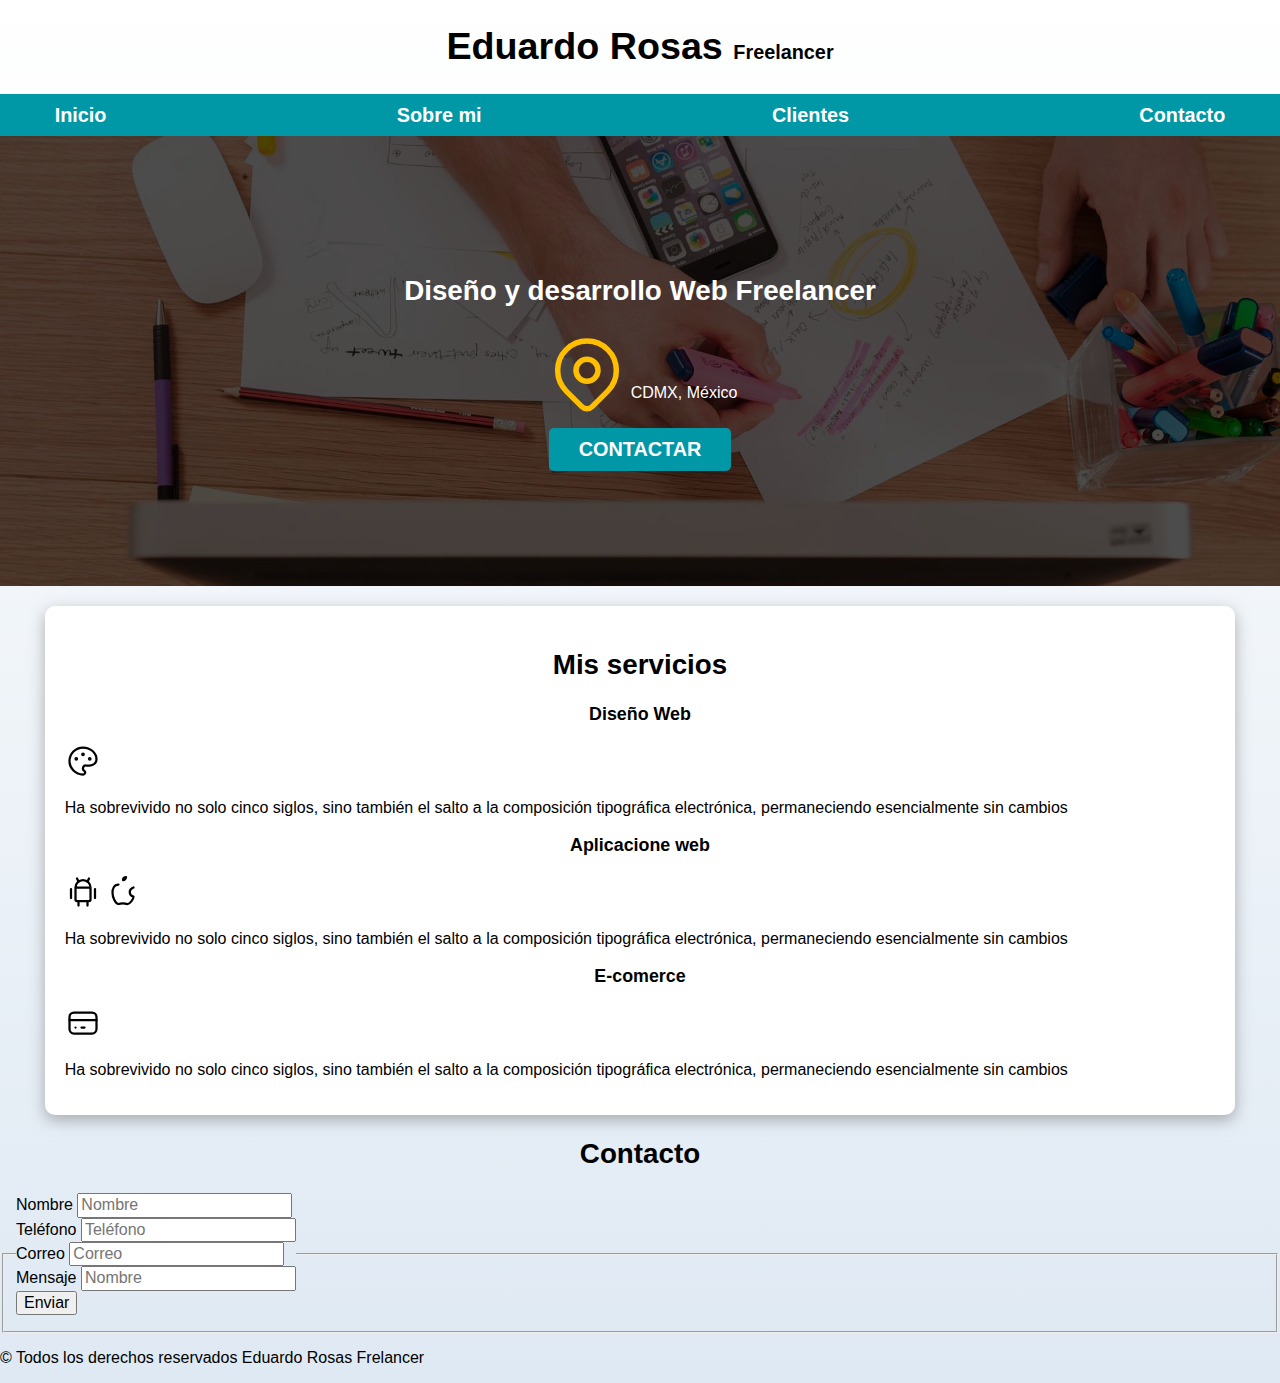
==== index.html @ 4a0cc8dc "creando div para seccionar los servicios" ====
<!DOCTYPE html>
<html lang="en">
<head>
    <meta charset="UTF-8">
    <meta http-equiv="X-UA-Compatible" content="IE=edge">
    <meta name="viewport" content="width=device-width, initial-scale=1.0">
    <title>Diseñador Freelancer</title>
    <link rel="preload" href="/css/normalize.css" as="style">
    <link rel="stylesheet" href="/css/normalize.css">
    <link rel="preconnect" href="https://fonts.googleapis.com">
    <link rel="preconnect" href="https://fonts.gstatic.com" crossorigin>
    <link href="https://fonts.googleapis.com/css2? 
    family=Krub:wght@700&family=Raleway:wght@200&display=swap" rel="stylesheet">
    <link rel="preload" href="/css/style.css" as="style">
    <link href="/css/style.css" rel="stylesheet">
</head>
<body>
    <header>
        <h1 class="titulo">Eduardo Rosas <span>Freelancer</span></h1>
    </header>
    <!-- asi se comenta en html-->
    <div class="nav-bg">
        <nav class="navegacion-principal contenedor">
            <a href="#">Inicio</a>
            <a href="#">Sobre mi</a>
            <a href="#">Clientes</a>
            <a href="#">Contacto</a>
        </nav>
    </div>

    <section class="hero">
        <div class="contenido-hero">
            <h2>Diseño y desarrollo Web <span> Freelancer </span></span></h2>
            
            <div class="ubicacion">
                <svg xmlns="http://www.w3.org/2000/svg" class="icon icon-tabler icon-tabler-map-pin" width="88" 
                height="88" viewBox="0 0 24 24" stroke-width="1.5" stroke="#ffbf00" fill="none" stroke- 
                linecap="round" stroke-linejoin="round">
                    <path stroke="none" d="M0 0h24v24H0z" fill="none"/>
                    <circle cx="12" cy="11" r="3" />
                    <path d="M17.657 16.657l-4.243 4.243a2 2 0 0 1 -2.827 0l-4.244 -4.243a8 8 0 1 1 11.314 0z"/>
                </svg>
            <p>CDMX, México</p>
            </div>  
            
            <a class="boton" href="#">Contactar</a>
        </div> <!-- .contenido-hero-->
    </section>

    <main class="contenedor sombra"> 
        <div class="servicios">
            <h2>Mis servicios</h2>
            <section>
                <h3>Diseño Web</h3>
                <svg xmlns="http://www.w3.org/2000/svg" class="icon icon-tabler icon-tabler-palette" 
                width="36" height="36" viewBox="0 0 24 24" stroke-width="1.5" stroke="#000000" fill="none" 
                stroke-linecap="round" stroke-linejoin="round">
                    <path stroke="none" d="M0 0h24v24H0z" fill="none"/>
                    <path d="M12 21a9 9 0 1 1 0 -18a9 8 0 0 1 9 8a4.5 4 0 0 1 -4.5 4h-2.5a2 2 0 0 0 -1 
                    3.75a1.3 1.3 0 0 1 -1 2.25" />
                    <circle cx="7.5" cy="10.5" r=".5" fill="currentColor" />
                    <circle cx="12" cy="7.5" r=".5" fill="currentColor" />
                    <circle cx="16.5" cy="10.5" r=".5" fill="currentColor" />
                </svg>
                <p>Ha sobrevivido no solo cinco siglos, sino también el salto a la composición tipográfica 
                electrónica, permaneciendo esencialmente sin cambios</p>
            </section>
            
            <section>
                <h3>Aplicacione web</h3>
                <svg xmlns="http://www.w3.org/2000/svg" class="icon icon-tabler icon-tabler-brand-android" 
                width="36" height="36" viewBox="0 0 24 24" stroke-width="1.5" stroke="#000000" fill="none" 
                stroke-linecap="round" stroke-linejoin="round">
                    <path stroke="none" d="M0 0h24v24H0z" fill="none"/>
                    <line x1="4" y1="10" x2="4" y2="16" />
                    <line x1="20" y1="10" x2="20" y2="16" />
                    <path d="M7 9h10v8a1 1 0 0 1 -1 1h-8a1 1 0 0 1 -1 -1v-8a5 5 0 0 1 10 0" />
                    <line x1="8" y1="3" x2="9" y2="5" />
                    <line x1="16" y1="3" x2="15" y2="5" />
                    <line x1="9" y1="18" x2="9" y2="21" />
                    <line x1="15" y1="18" x2="15" y2="21" />
                </svg>

                <svg xmlns="http://www.w3.org/2000/svg" class="icon icon-tabler icon-tabler-brand-apple" 
                width="36" height="36" viewBox="0 0 24 24" stroke-width="1.5" stroke="#000000" 
                fill="none" stroke-linecap="round" stroke-linejoin="round">
                    <path stroke="none" d="M0 0h24v24H0z" fill="none"/>
                    <path d="M9 7c-3 0 -4 3 -4 5.5c0 3 2 7.5 4 7.5c1.088 -.046 1.679 -.5 3 -.5c1.312 0 1.5 
                    .5 3 .5s4 -3 4 -5c-.028 -.01 -2.472 -.403 -2.5 -3c-.019 -2.17 2.416 -2.954 2.5 -3c- 
                    1.023 -1.492 -2.951 -1.963 -3.5 -2c-1.433 -.111 -2.83 1 -3.5 1c-.68 0 -1.9 -1 -3 -1z" 
                    />
                    <path d="M12 4a2 2 0 0 0 2 -2a2 2 0 0 0 -2 2" />
                </svg>
                <p>Ha sobrevivido no solo cinco siglos, sino también el salto a la composición tipográfica 
                electrónica, permaneciendo esencialmente sin cambios</p>
            </section>

            <section>
                <h3>E-comerce</h3>
                <svg xmlns="http://www.w3.org/2000/svg" class="icon icon-tabler icon-tabler-credit-card" 
                width="36" height="36" viewBox="0 0 24 24" stroke-width="1.5" stroke="#000000" fill="none" 
                stroke-linecap="round" stroke-linejoin="round">
                    <path stroke="none" d="M0 0h24v24H0z" fill="none"/>
                    <rect x="3" y="5" width="18" height="14" rx="3" />
                    <line x1="3" y1="10" x2="21" y2="10" />
                    <line x1="7" y1="15" x2="7.01" y2="15" />
                    <line x1="11" y1="15" x2="13" y2="15" />
                </svg>
                <p>Ha sobrevivido no solo cinco siglos, sino también el salto a la composición tipográfica 
                electrónica, permaneciendo esencialmente sin cambios</p>
            </section>
        </div> <!-- .servicios -->
    </main>

    <section>
        <h2>Contacto</h2>
        <form>
            <fieldset>
                <legend>

                    <div>
                        <label>Nombre</label>
                        <input type="text" placeholder="Nombre">                        
                    </div>

                    <div>
                        <label>Teléfono</label>
                        <input type="tel" placeholder="Teléfono">                        
                    </div>

                    <div>
                        <label>Correo</label>
                        <input type="email" placeholder="Correo">                        
                    </div>

                    <div>
                        <label>Mensaje</label>
                        <input type="text" placeholder="Nombre">                        
                    </div>

                    <div>                    
                        <input type="submit" value="Enviar">
                    </div>
                    
                </legend>
            </fieldset>
        </form>
    </section>

    <footer>
        <p>&#169; Todos los derechos reservados Eduardo Rosas Frelancer</p>
    </footer>

</body>
</html>
---- css/style.css ----
:root {
    --blanco:#ffffff;
    --oscuro: #212121;
    --primario: #ffc107;
    --secundario: #0097a7;
    --gris: #757575;
}

/*   Globales   */
html {
    font-size: 62%;
    box-sizing: border-box; /*   Hack para Box Model**/
}

*, *:before, *:after {/* el * seleciona todos elementos*/
    box-sizing: inherit;
}

body {
    font-size: 16px; /*1rem = 10px*/
    font-family: 'Krub', sans-serif;
    background-image: linear-gradient(to top, #DFE9F3 0%, var(--blanco) 100%); /*Degradado /De abajo arriba*/
}

.contenedor{
    max-width: 120rem; /*barra toma el espaco disponible si no el 100%*/
    margin: 0 auto;
}
                
.boton { /*boton debajo de icono CDMX*/
    background-color: var(--secundario); /*fondo*/
    color: var(--blanco); /*color del texto*/
    padding: 1rem 3rem; /*volumen de adentro para afuera*/
    margin-top: 1rem;/*separación ariba a bajo*/
    font-size: 2rem; /*fuente*/
    text-decoration: none; /*elimiar subrayado*/
    text-transform: uppercase; /*mayus*/
    font-weight: bold;/*texto en  negritas*/
    border-radius: .5rem; /*borde de las esquinas boton*/
    width: 90%; /*se extienda a lo largo*/
    text-align: center; /*centrado*/
}

@media (min-width: 480px) {
    .boton {
        width: auto; /*se  receta el valor de width del .boton*/
    }
}

.sombra {
    box-shadow: 0px 5px 15px 0px rgba(112,112,112,0.54);
    background-color: var(--blanco);
    padding: 2rem;
    border-radius: 1rem;
}

/* Tipografia  */
h1 {
    font-size: 3.8rem
}

h2 {
    font-size: 2.8rem
}

h3 {
    font-size: 1.8rem;
}

h1, h2, h3 {
    text-align: center; /*texto centrado*/
    }

/*  Titulos  */

.titulo span{
    font-size: 2rem;/*Hacerlo pequeño*/
}

/* Navegacion proncipal */

.nav-bg{/*alargamiento de navegacion*/
    background-color: var(--secundario);
}
.navegacion-principal {
    display: flex;
    flex-direction: column; /*se columna se hace pequeño */
}

@media (min-width: 768px) {
    .navegacion-principal {
        flex-direction: row;
        justify-content: space-between; /*da espacio a barra de navegacion*/
    }
}

.navegacion-principal a{ /*menu o enlaces*/
    display: block; /*centar el texto*/
    text-align: center; /*centar el texto*/
    color: var(--blanco);
    text-decoration: none; /*elimina el subrayado*/
    font-size: 2rem; /*tamaño de letra*/
    font-weight: 700; /*bold = negritas*/
    padding: 1rem; /*espacio de afuera hacia dentro */
}

.navegacion-principal a:hover{/*pseudo clases que inspeciona al elemento*/
    background-color: var(--primario); /*fondo amarillo de la barra*/
    color: var(--oscuro); /*hacer cambiar negro*/
}

/* Hero  imagen detras de freelancer */
.hero {
    background-image: url(../img/hero.jpg);
    background-repeat: no-repeat; /*no repetir img cuando esta pequeña*/
    background-size: cover;/*definir el tamaño y cover toma todo el ancho*/
    height: 450px;
    position: relative; /*para que el  hijo se posicione de forma absoluta*/
    margin-bottom: 2rem; /*La img de fondo es separada de mis servicio*/
}

.contenido-hero{
    position: absolute;
    background-color: rgba(0, 0, 0, .7); /*anterior*/
    background-color: rgb(0 0 0 / 70%); /*no la soportan todo slo navegadores*/
    width: 100%;
    height: 100%;

    /*codigo para aplciar vertical y horizontal*/
    display: flex; /*linea horozontales*/
    flex-direction: column; /*de arriba en forma horizontal*/
    align-items: center; /*centra el  contenido abajo pero se requiere el colum*/
    justify-content: center; /*centra todo el texto*/
}

.contenido-hero h2,
.contenido-hero p {
    color: var(--blanco); /*color al texto*/
}


.contenido-hero .ubicacion {
    display: flex; /*junta un con otro arriba*/ /*alineado horizontalmente*/
    align-items: flex-end;/*alinea vercalmente hacia abajo */
}
---- css/style.css ----
:root {
    --blanco:#ffffff;
    --oscuro: #212121;
    --primario: #ffc107;
    --secundario: #0097a7;
    --gris: #757575;
}

/*   Globales   */
html {
    font-size: 62%;
    box-sizing: border-box; /*   Hack para Box Model**/
}

*, *:before, *:after {/* el * seleciona todos elementos*/
    box-sizing: inherit;
}

body {
    font-size: 16px; /*1rem = 10px*/
    font-family: 'Krub', sans-serif;
    background-image: linear-gradient(to top, #DFE9F3 0%, var(--blanco) 100%); /*Degradado /De abajo arriba*/
}

.contenedor{
    max-width: 120rem; /*barra toma el espaco disponible si no el 100%*/
    margin: 0 auto;
}
                
.boton { /*boton debajo de icono CDMX*/
    background-color: var(--secundario); /*fondo*/
    color: var(--blanco); /*color del texto*/
    padding: 1rem 3rem; /*volumen de adentro para afuera*/
    margin-top: 1rem;/*separación ariba a bajo*/
    font-size: 2rem; /*fuente*/
    text-decoration: none; /*elimiar subrayado*/
    text-transform: uppercase; /*mayus*/
    font-weight: bold;/*texto en  negritas*/
    border-radius: .5rem; /*borde de las esquinas boton*/
    width: 90%; /*se extienda a lo largo*/
    text-align: center; /*centrado*/
}

@media (min-width: 480px) {
    .boton {
        width: auto; /*se  receta el valor de width del .boton*/
    }
}

.sombra {
    box-shadow: 0px 5px 15px 0px rgba(112,112,112,0.54);
    background-color: var(--blanco);
    padding: 2rem;
    border-radius: 1rem;
}

/* Tipografia  */
h1 {
    font-size: 3.8rem
}

h2 {
    font-size: 2.8rem
}

h3 {
    font-size: 1.8rem;
}

h1, h2, h3 {
    text-align: center; /*texto centrado*/
    }

/*  Titulos  */

.titulo span{
    font-size: 2rem;/*Hacerlo pequeño*/
}

/* Navegacion proncipal */

.nav-bg{/*alargamiento de navegacion*/
    background-color: var(--secundario);
}
.navegacion-principal {
    display: flex;
    flex-direction: column; /*se columna se hace pequeño */
}

@media (min-width: 768px) {
    .navegacion-principal {
        flex-direction: row;
        justify-content: space-between; /*da espacio a barra de navegacion*/
    }
}

.navegacion-principal a{ /*menu o enlaces*/
    display: block; /*centar el texto*/
    text-align: center; /*centar el texto*/
    color: var(--blanco);
    text-decoration: none; /*elimina el subrayado*/
    font-size: 2rem; /*tamaño de letra*/
    font-weight: 700; /*bold = negritas*/
    padding: 1rem; /*espacio de afuera hacia dentro */
}

.navegacion-principal a:hover{/*pseudo clases que inspeciona al elemento*/
    background-color: var(--primario); /*fondo amarillo de la barra*/
    color: var(--oscuro); /*hacer cambiar negro*/
}

/* Hero  imagen detras de freelancer */
.hero {
    background-image: url(../img/hero.jpg);
    background-repeat: no-repeat; /*no repetir img cuando esta pequeña*/
    background-size: cover;/*definir el tamaño y cover toma todo el ancho*/
    height: 450px;
    position: relative; /*para que el  hijo se posicione de forma absoluta*/
    margin-bottom: 2rem; /*La img de fondo es separada de mis servicio*/
}

.contenido-hero{
    position: absolute;
    background-color: rgba(0, 0, 0, .7); /*anterior*/
    background-color: rgb(0 0 0 / 70%); /*no la soportan todo slo navegadores*/
    width: 100%;
    height: 100%;

    /*codigo para aplciar vertical y horizontal*/
    display: flex; /*linea horozontales*/
    flex-direction: column; /*de arriba en forma horizontal*/
    align-items: center; /*centra el  contenido abajo pero se requiere el colum*/
    justify-content: center; /*centra todo el texto*/
}

.contenido-hero h2,
.contenido-hero p {
    color: var(--blanco); /*color al texto*/
}


.contenido-hero .ubicacion {
    display: flex; /*junta un con otro arriba*/ /*alineado horizontalmente*/
    align-items: flex-end;/*alinea vercalmente hacia abajo */
}
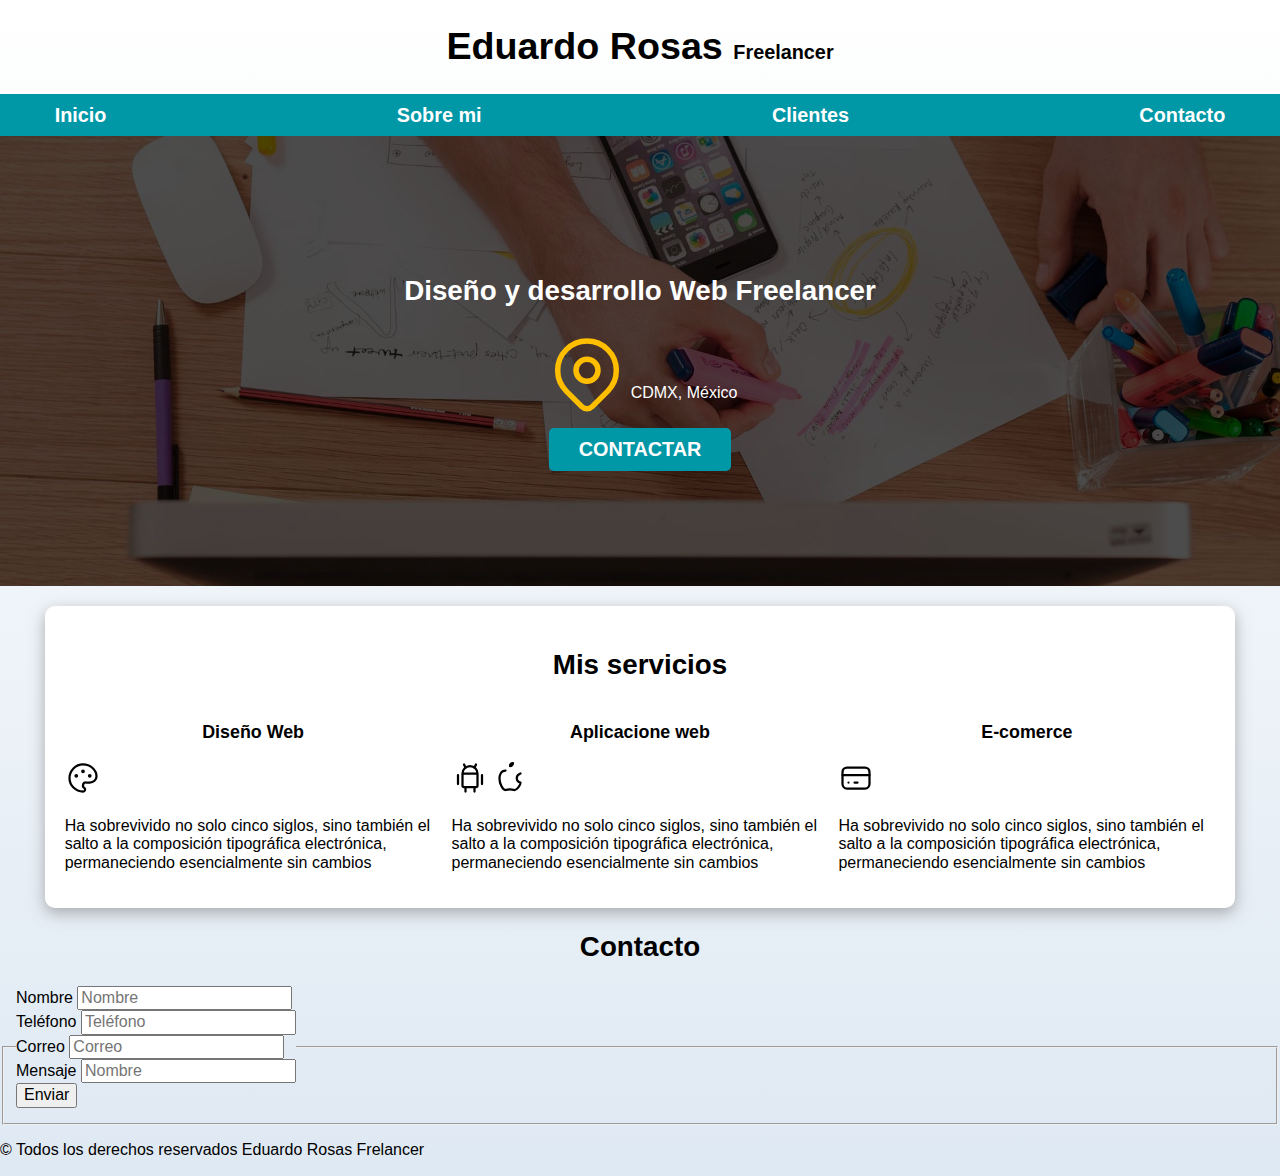
==== commit 6706ec9a: "agregando class class=servicio" ====
--- a/index.html
+++ b/index.html
@@ -48,9 +48,9 @@
     </section>
 
     <main class="contenedor sombra"> 
-        <div class="servicios">
-            <h2>Mis servicios</h2>
-            <section>
+        <h2>Mis servicios</h2>
+        <div class="servicios">            
+            <section class="servicio">
                 <h3>Diseño Web</h3>
                 <svg xmlns="http://www.w3.org/2000/svg" class="icon icon-tabler icon-tabler-palette" 
                 width="36" height="36" viewBox="0 0 24 24" stroke-width="1.5" stroke="#000000" fill="none" 
@@ -66,7 +66,7 @@
                 electrónica, permaneciendo esencialmente sin cambios</p>
             </section>
             
-            <section>
+            <section class="servicio">
                 <h3>Aplicacione web</h3>
                 <svg xmlns="http://www.w3.org/2000/svg" class="icon icon-tabler icon-tabler-brand-android" 
                 width="36" height="36" viewBox="0 0 24 24" stroke-width="1.5" stroke="#000000" fill="none" 
@@ -95,7 +95,7 @@
                 electrónica, permaneciendo esencialmente sin cambios</p>
             </section>
 
-            <section>
+            <section class="servicio">
                 <h3>E-comerce</h3>
                 <svg xmlns="http://www.w3.org/2000/svg" class="icon icon-tabler icon-tabler-credit-card" 
                 width="36" height="36" viewBox="0 0 24 24" stroke-width="1.5" stroke="#000000" fill="none" 
--- a/css/style.css
+++ b/css/style.css
@@ -143,3 +143,12 @@
     display: flex; /*junta un con otro arriba*/ /*alineado horizontalmente*/
     align-items: flex-end;/*alinea vercalmente hacia abajo */
 }
+
+/**Servicios **/
+@media (min-width: 768px) {
+    .servicios {
+        display: grid;
+        grid-template-columns: repeat(3, 1fr);  /*33.3*/
+        column-gap: 1rem; /*separacion de las columnas*/
+    }    
+}
--- a/css/style.css
+++ b/css/style.css
@@ -143,3 +143,12 @@
     display: flex; /*junta un con otro arriba*/ /*alineado horizontalmente*/
     align-items: flex-end;/*alinea vercalmente hacia abajo */
 }
+
+/**Servicios **/
+@media (min-width: 768px) {
+    .servicios {
+        display: grid;
+        grid-template-columns: repeat(3, 1fr);  /*33.3*/
+        column-gap: 1rem; /*separacion de las columnas*/
+    }    
+}
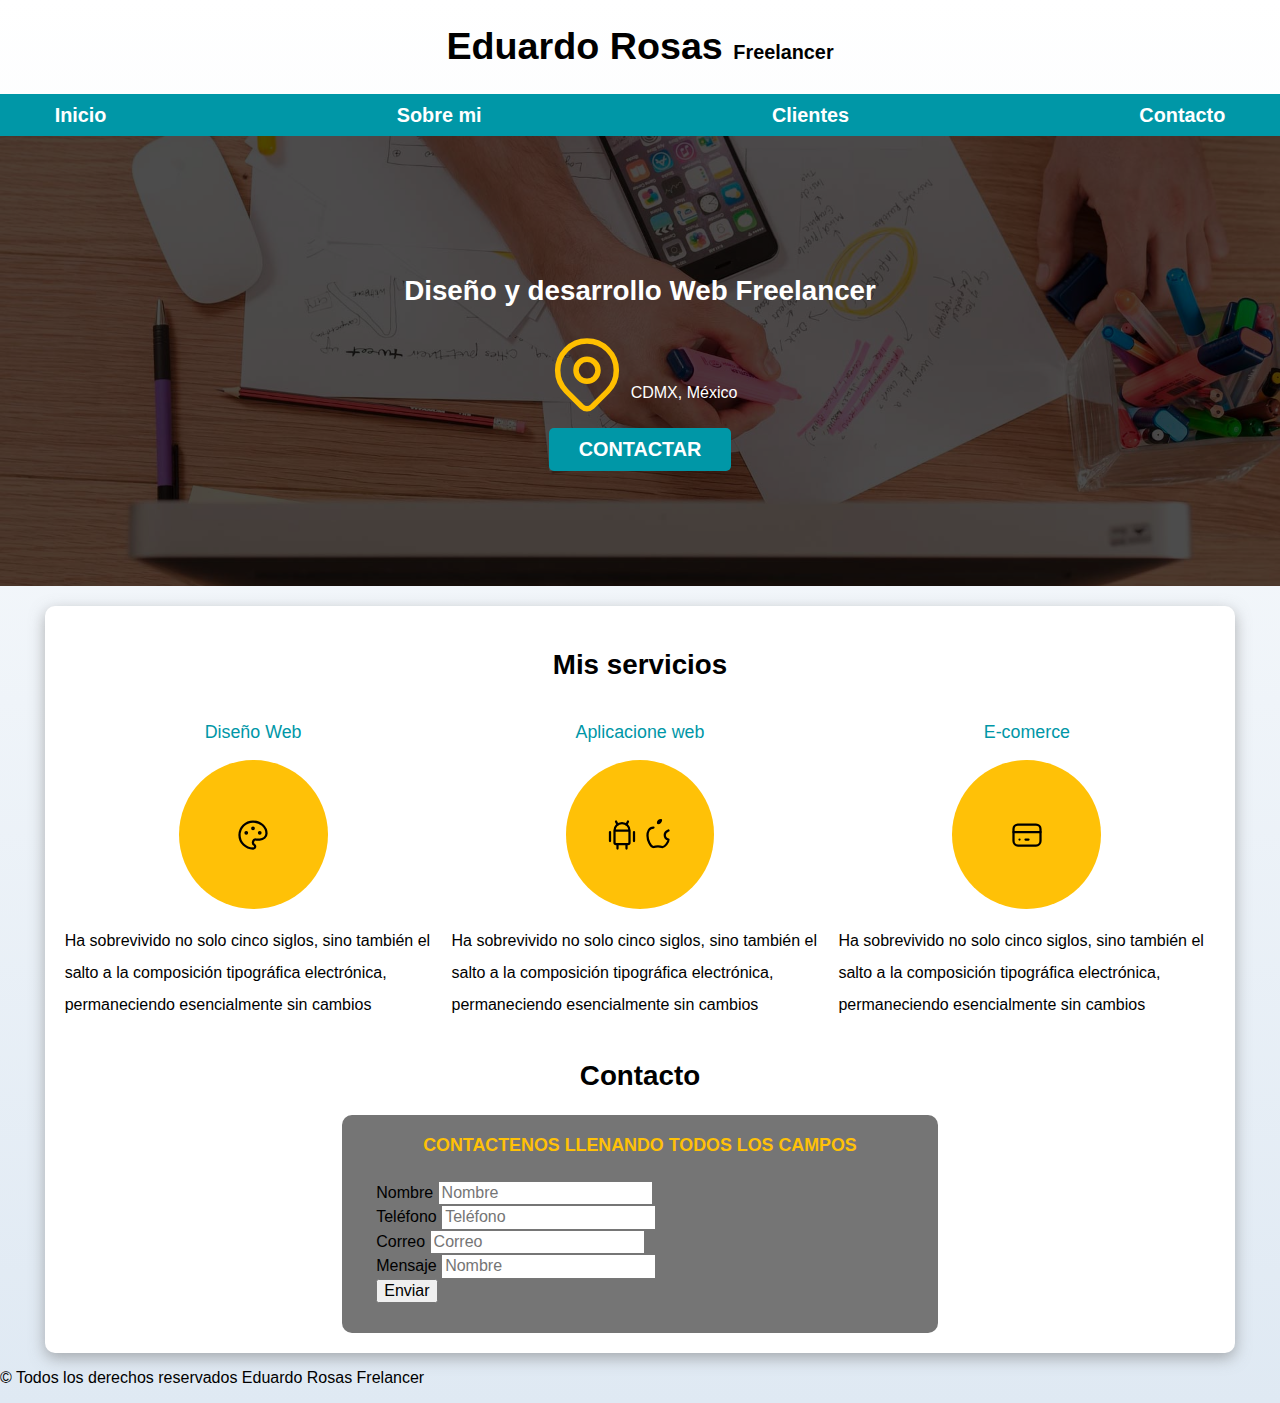
==== commit f86b1b6b: "Creando clase formulario y div a contacto" ====
--- a/index.html
+++ b/index.html
@@ -49,104 +49,107 @@
 
     <main class="contenedor sombra"> 
         <h2>Mis servicios</h2>
-        <div class="servicios">            
+        <div class="servicios">          
             <section class="servicio">
                 <h3>Diseño Web</h3>
-                <svg xmlns="http://www.w3.org/2000/svg" class="icon icon-tabler icon-tabler-palette" 
-                width="36" height="36" viewBox="0 0 24 24" stroke-width="1.5" stroke="#000000" fill="none" 
-                stroke-linecap="round" stroke-linejoin="round">
-                    <path stroke="none" d="M0 0h24v24H0z" fill="none"/>
-                    <path d="M12 21a9 9 0 1 1 0 -18a9 8 0 0 1 9 8a4.5 4 0 0 1 -4.5 4h-2.5a2 2 0 0 0 -1 
-                    3.75a1.3 1.3 0 0 1 -1 2.25" />
-                    <circle cx="7.5" cy="10.5" r=".5" fill="currentColor" />
-                    <circle cx="12" cy="7.5" r=".5" fill="currentColor" />
-                    <circle cx="16.5" cy="10.5" r=".5" fill="currentColor" />
-                </svg>
+                <div class="iconos">
+                    <svg xmlns="http://www.w3.org/2000/svg" class="icon icon-tabler icon-tabler-palette" 
+                    width="36" height="36" viewBox="0 0 24 24" stroke-width="1.5" stroke="#000000" fill="none" 
+                    stroke-linecap="round" stroke-linejoin="round">
+                        <path stroke="none" d="M0 0h24v24H0z" fill="none"/>
+                        <path d="M12 21a9 9 0 1 1 0 -18a9 8 0 0 1 9 8a4.5 4 0 0 1 -4.5 4h-2.5a2 2 0 0 0 -1 
+                        3.75a1.3 1.3 0 0 1 -1 2.25" />
+                        <circle cx="7.5" cy="10.5" r=".5" fill="currentColor" />
+                        <circle cx="12" cy="7.5" r=".5" fill="currentColor" />
+                        <circle cx="16.5" cy="10.5" r=".5" fill="currentColor" />
+                    </svg>
+                </div>
                 <p>Ha sobrevivido no solo cinco siglos, sino también el salto a la composición tipográfica 
                 electrónica, permaneciendo esencialmente sin cambios</p>
             </section>
             
             <section class="servicio">
                 <h3>Aplicacione web</h3>
-                <svg xmlns="http://www.w3.org/2000/svg" class="icon icon-tabler icon-tabler-brand-android" 
-                width="36" height="36" viewBox="0 0 24 24" stroke-width="1.5" stroke="#000000" fill="none" 
-                stroke-linecap="round" stroke-linejoin="round">
-                    <path stroke="none" d="M0 0h24v24H0z" fill="none"/>
-                    <line x1="4" y1="10" x2="4" y2="16" />
-                    <line x1="20" y1="10" x2="20" y2="16" />
-                    <path d="M7 9h10v8a1 1 0 0 1 -1 1h-8a1 1 0 0 1 -1 -1v-8a5 5 0 0 1 10 0" />
-                    <line x1="8" y1="3" x2="9" y2="5" />
-                    <line x1="16" y1="3" x2="15" y2="5" />
-                    <line x1="9" y1="18" x2="9" y2="21" />
-                    <line x1="15" y1="18" x2="15" y2="21" />
-                </svg>
+                <div class="iconos">
+                    <svg xmlns="http://www.w3.org/2000/svg" class="icon icon-tabler icon-tabler-brand-android" 
+                    width="36" height="36" viewBox="0 0 24 24" stroke-width="1.5" stroke="#000000" fill="none" 
+                    stroke-linecap="round" stroke-linejoin="round">
+                        <path stroke="none" d="M0 0h24v24H0z" fill="none"/>
+                        <line x1="4" y1="10" x2="4" y2="16" />
+                        <line x1="20" y1="10" x2="20" y2="16" />
+                        <path d="M7 9h10v8a1 1 0 0 1 -1 1h-8a1 1 0 0 1 -1 -1v-8a5 5 0 0 1 10 0" />
+                        <line x1="8" y1="3" x2="9" y2="5" />
+                        <line x1="16" y1="3" x2="15" y2="5" />
+                        <line x1="9" y1="18" x2="9" y2="21" />
+                        <line x1="15" y1="18" x2="15" y2="21" />
+                    </svg>
 
-                <svg xmlns="http://www.w3.org/2000/svg" class="icon icon-tabler icon-tabler-brand-apple" 
-                width="36" height="36" viewBox="0 0 24 24" stroke-width="1.5" stroke="#000000" 
-                fill="none" stroke-linecap="round" stroke-linejoin="round">
-                    <path stroke="none" d="M0 0h24v24H0z" fill="none"/>
-                    <path d="M9 7c-3 0 -4 3 -4 5.5c0 3 2 7.5 4 7.5c1.088 -.046 1.679 -.5 3 -.5c1.312 0 1.5 
-                    .5 3 .5s4 -3 4 -5c-.028 -.01 -2.472 -.403 -2.5 -3c-.019 -2.17 2.416 -2.954 2.5 -3c- 
-                    1.023 -1.492 -2.951 -1.963 -3.5 -2c-1.433 -.111 -2.83 1 -3.5 1c-.68 0 -1.9 -1 -3 -1z" 
-                    />
-                    <path d="M12 4a2 2 0 0 0 2 -2a2 2 0 0 0 -2 2" />
-                </svg>
+                    <svg xmlns="http://www.w3.org/2000/svg" class="icon icon-tabler icon-tabler-brand-apple" 
+                    width="36" height="36" viewBox="0 0 24 24" stroke-width="1.5" stroke="#000000" 
+                    fill="none" stroke-linecap="round" stroke-linejoin="round">
+                        <path stroke="none" d="M0 0h24v24H0z" fill="none"/>
+                        <path d="M9 7c-3 0 -4 3 -4 5.5c0 3 2 7.5 4 7.5c1.088 -.046 1.679 -.5 3 -.5c1.312 0 1.5 
+                        .5 3 .5s4 -3 4 -5c-.028 -.01 -2.472 -.403 -2.5 -3c-.019 -2.17 2.416 -2.954 2.5 -3c- 
+                        1.023 -1.492 -2.951 -1.963 -3.5 -2c-1.433 -.111 -2.83 1 -3.5 1c-.68 0 -1.9 -1 -3 -1z" 
+                        />
+                        <path d="M12 4a2 2 0 0 0 2 -2a2 2 0 0 0 -2 2" />
+                    </svg>
+                </div>
                 <p>Ha sobrevivido no solo cinco siglos, sino también el salto a la composición tipográfica 
                 electrónica, permaneciendo esencialmente sin cambios</p>
             </section>
 
             <section class="servicio">
                 <h3>E-comerce</h3>
-                <svg xmlns="http://www.w3.org/2000/svg" class="icon icon-tabler icon-tabler-credit-card" 
-                width="36" height="36" viewBox="0 0 24 24" stroke-width="1.5" stroke="#000000" fill="none" 
-                stroke-linecap="round" stroke-linejoin="round">
-                    <path stroke="none" d="M0 0h24v24H0z" fill="none"/>
-                    <rect x="3" y="5" width="18" height="14" rx="3" />
-                    <line x1="3" y1="10" x2="21" y2="10" />
-                    <line x1="7" y1="15" x2="7.01" y2="15" />
-                    <line x1="11" y1="15" x2="13" y2="15" />
-                </svg>
+                <div class="iconos">
+                    <svg xmlns="http://www.w3.org/2000/svg" class="icon icon-tabler icon-tabler-credit-card" 
+                    width="36" height="36" viewBox="0 0 24 24" stroke-width="1.5" stroke="#000000" fill="none" 
+                    stroke-linecap="round" stroke-linejoin="round">
+                        <path stroke="none" d="M0 0h24v24H0z" fill="none"/>
+                        <rect x="3" y="5" width="18" height="14" rx="3" />
+                        <line x1="3" y1="10" x2="21" y2="10" />
+                        <line x1="7" y1="15" x2="7.01" y2="15" />
+                        <line x1="11" y1="15" x2="13" y2="15" />
+                    </svg>
+                </div>
                 <p>Ha sobrevivido no solo cinco siglos, sino también el salto a la composición tipográfica 
                 electrónica, permaneciendo esencialmente sin cambios</p>
             </section>
         </div> <!-- .servicios -->
+
+        <section>
+            <h2>Contacto</h2>
+            <form class="formulario">
+                <fieldset>
+                    <legend> Contactenos llenando todos los campos </legend>
+                        <div class="contenedor-campos">
+                            <div class="campo">
+                                <label>Nombre</label>
+                                <input type="text" placeholder="Nombre">                        
+                            </div>
+
+                            <div class="campo">
+                                <label>Teléfono</label>
+                                <input type="tel" placeholder="Teléfono">                        
+                            </div>
+
+                            <div class="campo">
+                                <label>Correo</label>
+                                <input type="email" placeholder="Correo">                        
+                            </div>
+
+                            <div class="campo">
+                                <label>Mensaje</label>
+                                <input type="text" placeholder="Nombre">                        
+                            </div>
+                        </div> <!---Contenedor de los campos -->
+                        <div>                    
+                            <input type="submit" value="Enviar">
+                        </div>
+                </fieldset>                        
+            </form>
+        </section>
     </main>
-
-    <section>
-        <h2>Contacto</h2>
-        <form>
-            <fieldset>
-                <legend>
-
-                    <div>
-                        <label>Nombre</label>
-                        <input type="text" placeholder="Nombre">                        
-                    </div>
-
-                    <div>
-                        <label>Teléfono</label>
-                        <input type="tel" placeholder="Teléfono">                        
-                    </div>
-
-                    <div>
-                        <label>Correo</label>
-                        <input type="email" placeholder="Correo">                        
-                    </div>
-
-                    <div>
-                        <label>Mensaje</label>
-                        <input type="text" placeholder="Nombre">                        
-                    </div>
-
-                    <div>                    
-                        <input type="submit" value="Enviar">
-                    </div>
-                    
-                </legend>
-            </fieldset>
-        </form>
-    </section>
-
     <footer>
         <p>&#169; Todos los derechos reservados Eduardo Rosas Frelancer</p>
     </footer>
--- a/css/style.css
+++ b/css/style.css
@@ -152,3 +152,53 @@
         column-gap: 1rem; /*separacion de las columnas*/
     }    
 }
+
+.servicio {
+    display: flex; /*se pone el texto a la izquierda*/
+    flex-direction: column; /*eltexto se puso en columnas*/
+    align-items: center;   /*los circulos centrados */
+}
+
+.servicio h3 {
+    color: var(--secundario);
+    font-weight: normal;
+}
+
+.servicios p {
+    line-height: 2; /*inter lineado o separacion*/
+}
+
+.servicio .iconos {
+    height: 15rem ;/*altura*/
+    width: 15rem; /*ancho*/
+    background-color: var(--primario);
+    border-radius: 50%; /*borde en circulo*/
+    /*horizontal y verticalmente*/
+    display: flex;  /*se coloca en izquierda*/
+    justify-content: center; /*izquierda a derecha en el centro*/
+    align-items: center; /*alinear verticalmente en el centro*/
+}
+
+/** Contacto**/
+.formulario {
+    background-color: var(--gris);
+    width: min(60rem, 100%); /** Utiliza el valor más pequeño **/
+    margin: auto; /*elemento, si no es display flex  */
+    padding: 2rem;
+    border-radius: 1rem; /*esquinas redondeadas*/    
+    }
+
+.formulario fieldset {
+    border: none;
+}
+
+.formulario legend {
+    text-align: center;/*Texto Centrado horizontal*/
+    font-size: 1.8rem;
+    text-transform: uppercase;
+    font-weight: 700;
+    margin-bottom: 2rem; /*Separacion de texto con el boton*/
+    color: var(--primario);
+
+
+}--- a/css/style.css
+++ b/css/style.css
@@ -152,3 +152,53 @@
         column-gap: 1rem; /*separacion de las columnas*/
     }    
 }
+
+.servicio {
+    display: flex; /*se pone el texto a la izquierda*/
+    flex-direction: column; /*eltexto se puso en columnas*/
+    align-items: center;   /*los circulos centrados */
+}
+
+.servicio h3 {
+    color: var(--secundario);
+    font-weight: normal;
+}
+
+.servicios p {
+    line-height: 2; /*inter lineado o separacion*/
+}
+
+.servicio .iconos {
+    height: 15rem ;/*altura*/
+    width: 15rem; /*ancho*/
+    background-color: var(--primario);
+    border-radius: 50%; /*borde en circulo*/
+    /*horizontal y verticalmente*/
+    display: flex;  /*se coloca en izquierda*/
+    justify-content: center; /*izquierda a derecha en el centro*/
+    align-items: center; /*alinear verticalmente en el centro*/
+}
+
+/** Contacto**/
+.formulario {
+    background-color: var(--gris);
+    width: min(60rem, 100%); /** Utiliza el valor más pequeño **/
+    margin: auto; /*elemento, si no es display flex  */
+    padding: 2rem;
+    border-radius: 1rem; /*esquinas redondeadas*/    
+    }
+
+.formulario fieldset {
+    border: none;
+}
+
+.formulario legend {
+    text-align: center;/*Texto Centrado horizontal*/
+    font-size: 1.8rem;
+    text-transform: uppercase;
+    font-weight: 700;
+    margin-bottom: 2rem; /*Separacion de texto con el boton*/
+    color: var(--primario);
+
+
+}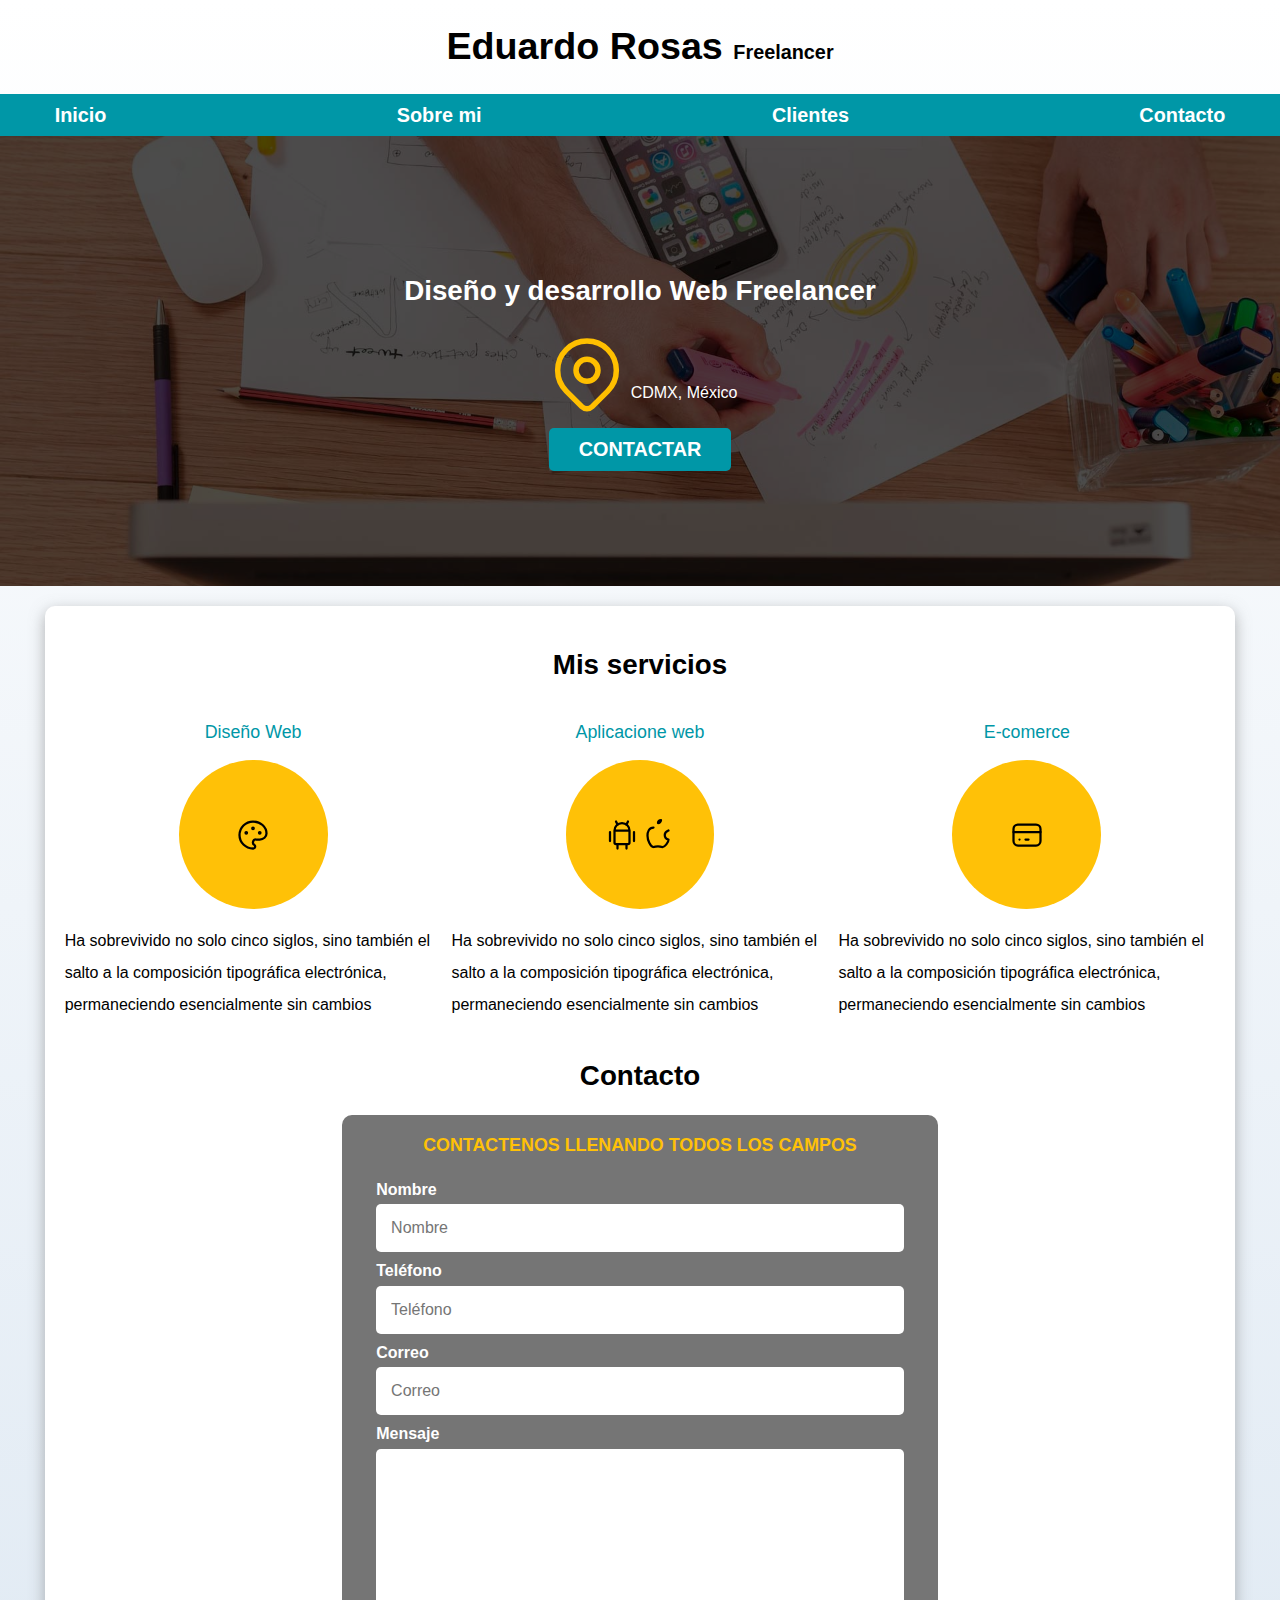
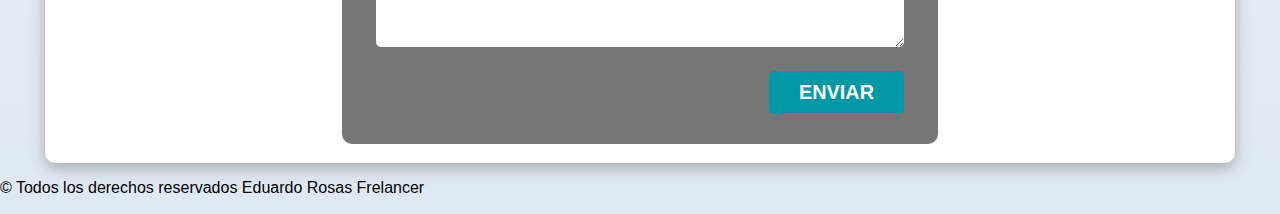
==== commit fbd5c90c: "Corrigiendo div de boton y agregando clase" ====
--- a/index.html
+++ b/index.html
@@ -122,29 +122,30 @@
             <form class="formulario">
                 <fieldset>
                     <legend> Contactenos llenando todos los campos </legend>
-                        <div class="contenedor-campos">
+                        <div class="contenedor-campos"> <!---Contenedor de los campos -->
                             <div class="campo">
                                 <label>Nombre</label>
-                                <input type="text" placeholder="Nombre">                        
+                                <input class="input-text" type="text" placeholder="Nombre">                        
                             </div>
 
                             <div class="campo">
                                 <label>Teléfono</label>
-                                <input type="tel" placeholder="Teléfono">                        
+                                <input class="input-text" type="tel" placeholder="Teléfono">                        
                             </div>
 
                             <div class="campo">
                                 <label>Correo</label>
-                                <input type="email" placeholder="Correo">                        
+                                <input class="input-text" type="email" placeholder="Correo">                        
                             </div>
 
                             <div class="campo">
                                 <label>Mensaje</label>
-                                <input type="text" placeholder="Nombre">                        
+                                <textarea class="input-text"></textarea>                        
                             </div>
                         </div> <!---Contenedor de los campos -->
-                        <div>                    
-                            <input type="submit" value="Enviar">
+
+                        <div class="alinear-derecha flex">
+                            <input class="boton w-sm-100" type="submit" value="Enviar">
                         </div>
                 </fieldset>                        
             </form>
--- a/css/style.css
+++ b/css/style.css
@@ -39,12 +39,17 @@
     border-radius: .5rem; /*borde de las esquinas boton*/
     width: 90%; /*se extienda a lo largo*/
     text-align: center; /*centrado*/
+    border: none;
 }
 
 @media (min-width: 480px) {
     .boton {
         width: auto; /*se  receta el valor de width del .boton*/
     }
+}
+
+.boton:hover {
+   cursor: pointer;
 }
 
 .sombra {
@@ -75,6 +80,24 @@
 
 .titulo span{
     font-size: 2rem;/*Hacerlo pequeño*/
+}
+
+/*Utilidades*/
+.w-sm-100 {
+    width: 100%;
+}
+
+@media (min-width: 768px) {
+    .w-sm-100 {
+        width: auto;
+    }
+
+}
+.flex {
+    display: flex; 
+}
+.alinear-derecha {
+    justify-content: flex-end;
 }
 
 /* Navegacion proncipal */
@@ -199,6 +222,31 @@
     font-weight: 700;
     margin-bottom: 2rem; /*Separacion de texto con el boton*/
     color: var(--primario);
-
-
+}
+
+.contenedor-campos {
+    
+}
+
+.campo {
+    margin-bottom: 1rem; /*separacion entre botones*/
+}
+
+.campo label {
+    color: var(--blanco);
+    font-weight: bold;
+    margin-bottom: .5rem;
+    display: block;
+    /*Separacion a botones*/
+}
+
+.campo textarea {
+    height: 20rem;
+}
+
+.input-text {
+    width: 100%;
+    border: none;
+    padding: 1.5rem; /*espacio de hacia a fuera -se hace grande el cuadro text--*/
+    border-radius: .5rem;
 }--- a/css/style.css
+++ b/css/style.css
@@ -39,12 +39,17 @@
     border-radius: .5rem; /*borde de las esquinas boton*/
     width: 90%; /*se extienda a lo largo*/
     text-align: center; /*centrado*/
+    border: none;
 }
 
 @media (min-width: 480px) {
     .boton {
         width: auto; /*se  receta el valor de width del .boton*/
     }
+}
+
+.boton:hover {
+   cursor: pointer;
 }
 
 .sombra {
@@ -75,6 +80,24 @@
 
 .titulo span{
     font-size: 2rem;/*Hacerlo pequeño*/
+}
+
+/*Utilidades*/
+.w-sm-100 {
+    width: 100%;
+}
+
+@media (min-width: 768px) {
+    .w-sm-100 {
+        width: auto;
+    }
+
+}
+.flex {
+    display: flex; 
+}
+.alinear-derecha {
+    justify-content: flex-end;
 }
 
 /* Navegacion proncipal */
@@ -199,6 +222,31 @@
     font-weight: 700;
     margin-bottom: 2rem; /*Separacion de texto con el boton*/
     color: var(--primario);
-
-
+}
+
+.contenedor-campos {
+    
+}
+
+.campo {
+    margin-bottom: 1rem; /*separacion entre botones*/
+}
+
+.campo label {
+    color: var(--blanco);
+    font-weight: bold;
+    margin-bottom: .5rem;
+    display: block;
+    /*Separacion a botones*/
+}
+
+.campo textarea {
+    height: 20rem;
+}
+
+.input-text {
+    width: 100%;
+    border: none;
+    padding: 1.5rem; /*espacio de hacia a fuera -se hace grande el cuadro text--*/
+    border-radius: .5rem;
 }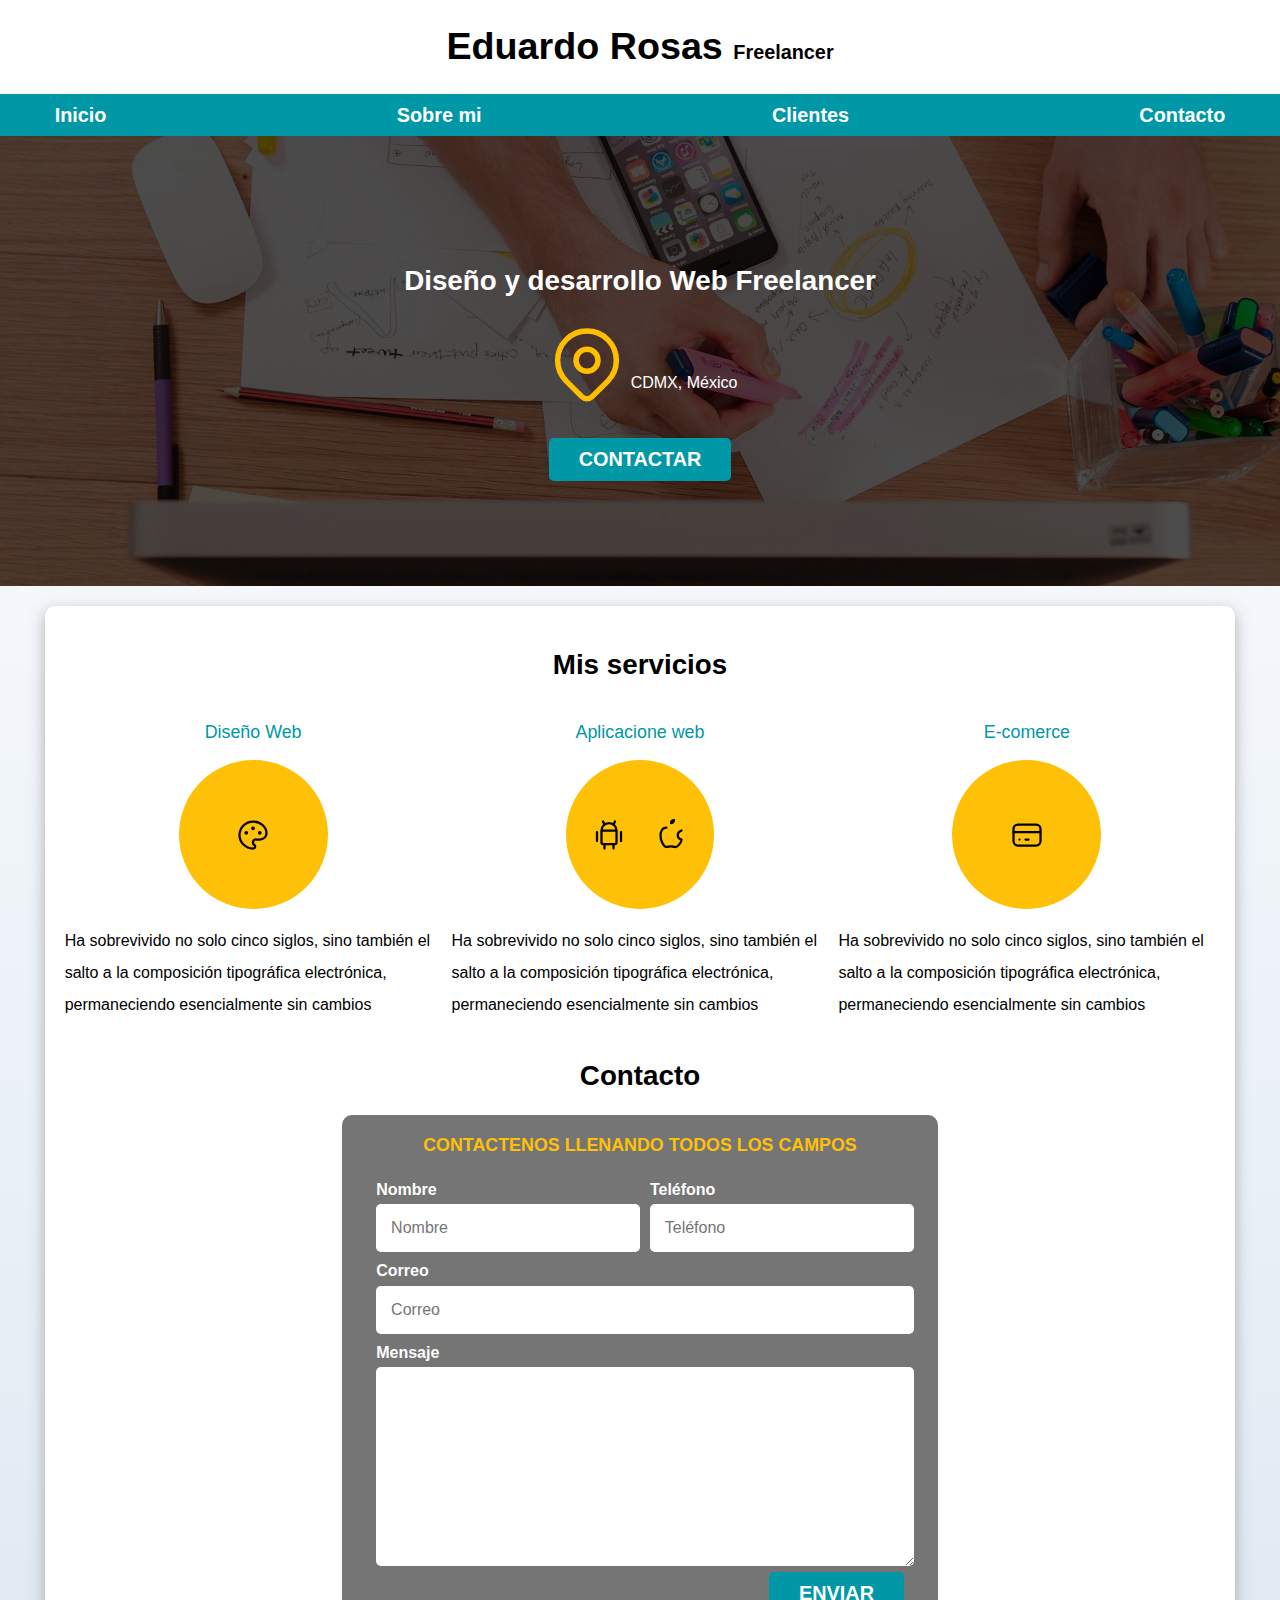
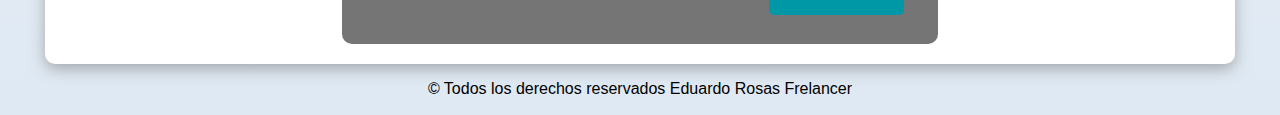
==== commit f26f80c9: "Concluido" ====
--- a/index.html
+++ b/index.html
@@ -151,7 +151,7 @@
             </form>
         </section>
     </main>
-    <footer>
+    <footer class="footer">
         <p>&#169; Todos los derechos reservados Eduardo Rosas Frelancer</p>
     </footer>
 
--- a/css/style.css
+++ b/css/style.css
@@ -10,7 +10,16 @@
 html {
     font-size: 62%;
     box-sizing: border-box; /*   Hack para Box Model**/
-}
+    scroll-snap-type: y mandatory;
+}
+
+/** Scroll Snap ----
+.servicios,
+.navegacion-principal,
+.formulario {
+    scroll-snap-align: center;
+    scroll-snap-stop: always;
+}**/
 
 *, *:before, *:after {/* el * seleciona todos elementos*/
     box-sizing: inherit;
@@ -31,7 +40,7 @@
     background-color: var(--secundario); /*fondo*/
     color: var(--blanco); /*color del texto*/
     padding: 1rem 3rem; /*volumen de adentro para afuera*/
-    margin-top: 1rem;/*separación ariba a bajo*/
+    margin-top: 3rem;/*separación ariba a bajo de botones de ENVIAR  y CONTACTAR*/
     font-size: 2rem; /*fuente*/
     text-decoration: none; /*elimiar subrayado*/
     text-transform: uppercase; /*mayus*/
@@ -198,7 +207,7 @@
     border-radius: 50%; /*borde en circulo*/
     /*horizontal y verticalmente*/
     display: flex;  /*se coloca en izquierda*/
-    justify-content: center; /*izquierda a derecha en el centro*/
+    justify-content: space-evenly; /*izquierda a derecha en el centro*/
     align-items: center; /*alinear verticalmente en el centro*/
 }
 
@@ -206,7 +215,7 @@
 .formulario {
     background-color: var(--gris);
     width: min(60rem, 100%); /** Utiliza el valor más pequeño **/
-    margin: auto; /*elemento, si no es display flex  */
+    margin: 0 auto; /*elemento, si no es display flex  */
     padding: 2rem;
     border-radius: 1rem; /*esquinas redondeadas*/    
     }
@@ -224,8 +233,17 @@
     color: var(--primario);
 }
 
-.contenedor-campos {
-    
+@media (min-width: 768px) {
+    .contenedor-campos {
+        display: grid;
+        grid-template-columns: 50% 50%; /*Diseño de 2 columnas*/
+        grid-template-rows: auto auto 20rem;/*1 fila*/
+        column-gap: 1rem;
+    }
+    .campo:nth-child(3), 
+    .campo:nth-child(4) {
+        grid-column: 1 / 3;
+        }
 }
 
 .campo {
@@ -249,4 +267,9 @@
     border: none;
     padding: 1.5rem; /*espacio de hacia a fuera -se hace grande el cuadro text--*/
     border-radius: .5rem;
+}
+
+/*footer*/
+.footer {
+    text-align: center;
 }--- a/css/style.css
+++ b/css/style.css
@@ -10,7 +10,16 @@
 html {
     font-size: 62%;
     box-sizing: border-box; /*   Hack para Box Model**/
-}
+    scroll-snap-type: y mandatory;
+}
+
+/** Scroll Snap ----
+.servicios,
+.navegacion-principal,
+.formulario {
+    scroll-snap-align: center;
+    scroll-snap-stop: always;
+}**/
 
 *, *:before, *:after {/* el * seleciona todos elementos*/
     box-sizing: inherit;
@@ -31,7 +40,7 @@
     background-color: var(--secundario); /*fondo*/
     color: var(--blanco); /*color del texto*/
     padding: 1rem 3rem; /*volumen de adentro para afuera*/
-    margin-top: 1rem;/*separación ariba a bajo*/
+    margin-top: 3rem;/*separación ariba a bajo de botones de ENVIAR  y CONTACTAR*/
     font-size: 2rem; /*fuente*/
     text-decoration: none; /*elimiar subrayado*/
     text-transform: uppercase; /*mayus*/
@@ -198,7 +207,7 @@
     border-radius: 50%; /*borde en circulo*/
     /*horizontal y verticalmente*/
     display: flex;  /*se coloca en izquierda*/
-    justify-content: center; /*izquierda a derecha en el centro*/
+    justify-content: space-evenly; /*izquierda a derecha en el centro*/
     align-items: center; /*alinear verticalmente en el centro*/
 }
 
@@ -206,7 +215,7 @@
 .formulario {
     background-color: var(--gris);
     width: min(60rem, 100%); /** Utiliza el valor más pequeño **/
-    margin: auto; /*elemento, si no es display flex  */
+    margin: 0 auto; /*elemento, si no es display flex  */
     padding: 2rem;
     border-radius: 1rem; /*esquinas redondeadas*/    
     }
@@ -224,8 +233,17 @@
     color: var(--primario);
 }
 
-.contenedor-campos {
-    
+@media (min-width: 768px) {
+    .contenedor-campos {
+        display: grid;
+        grid-template-columns: 50% 50%; /*Diseño de 2 columnas*/
+        grid-template-rows: auto auto 20rem;/*1 fila*/
+        column-gap: 1rem;
+    }
+    .campo:nth-child(3), 
+    .campo:nth-child(4) {
+        grid-column: 1 / 3;
+        }
 }
 
 .campo {
@@ -249,4 +267,9 @@
     border: none;
     padding: 1.5rem; /*espacio de hacia a fuera -se hace grande el cuadro text--*/
     border-radius: .5rem;
+}
+
+/*footer*/
+.footer {
+    text-align: center;
 }